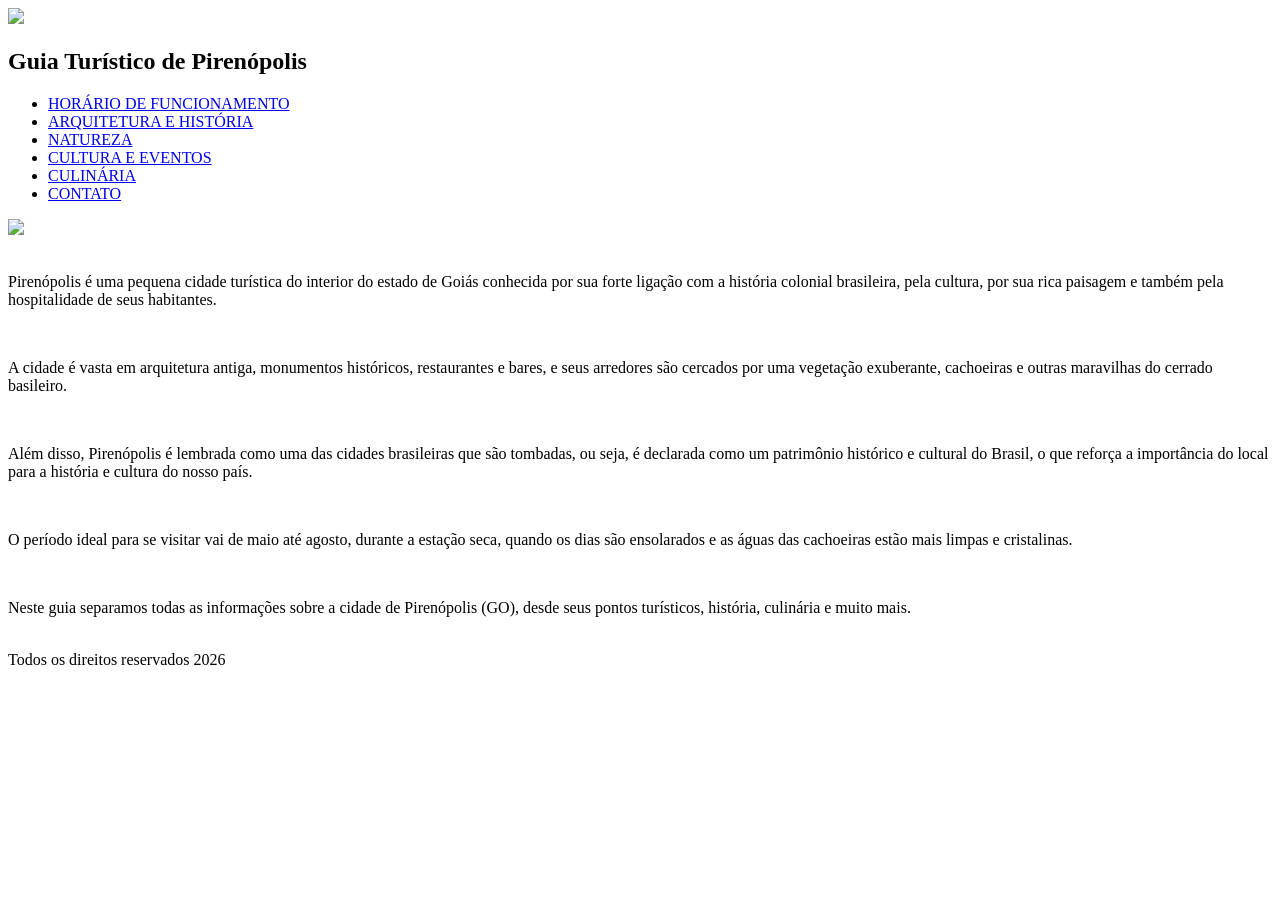
==== index.html @ 8a69f648 "Add files via upload" ====
<!DOCTYPE html>
<html lang="pt-br">
<head>
    <meta charset="UTF-8">
    <meta name="viewport" content="width=device-width, initial-scale=1.0">
    <title>Pirenópolis/Início</title>
    <link href="img/turismo.png" rel="icon">
    <link rel="stylesheet" href="css/style.css">
</head>
<body>
    <header>
       
        <nav>
            <img src="img/turismo.png" width="5%" class="logo">
            <h1>Guia Turístico de Pirenópolis</h1>
            <ul class="menu">
                <li><a href="horario_funcionamento.html">HORÁRIO DE FUNCIONAMENTO</a></li>
                <li><a href="arquitetura_historia.html">ARQUITETURA E HISTÓRIA</a></li>
                <li><a href="natureza.html">NATUREZA</a></li>
                <li><a href="cultura.html">CULTURA E EVENTOS</a></li>
                <li><a href="culinaria.html">CULINÁRIA</a></li>
                <li><a href="contato.html">CONTATO</a></li>
            </ul>
        </nav>
    </header>
    <main>     
        <img src="img/entrada.jpeg" width="1850vh">  
        <br>
        <br>
        <p>Pirenópolis é uma pequena cidade turística do interior do estado de Goiás conhecida por sua forte ligação com a história colonial brasileira, pela cultura, por sua rica paisagem e também pela hospitalidade de seus habitantes.</p>
        <br>
        <p>A cidade é vasta em arquitetura antiga, monumentos históricos, restaurantes e bares, e seus arredores são cercados por uma vegetação exuberante, cachoeiras e outras maravilhas do cerrado basileiro.  </p>
        <br>
        <p>Além disso, Pirenópolis é lembrada como uma das cidades brasileiras que são tombadas, ou seja, é declarada como um patrimônio histórico e cultural do Brasil, o que reforça a importância do local para a história e cultura do nosso país.</p>
        <br>
        <p>O período ideal para se visitar vai de maio até agosto, durante a estação seca, quando os dias são ensolarados e as águas das cachoeiras estão mais limpas e cristalinas.</p>
        <br>
        <p>Neste guia separamos todas as informações sobre a cidade de Pirenópolis (GO), desde seus pontos turísticos, história, culinária e muito mais.</p>   
        <br> 
    </main>  
     <div>
    <footer>
        Todos os direitos reservados 2026
    </footer>
    </div>
</body>
</html>
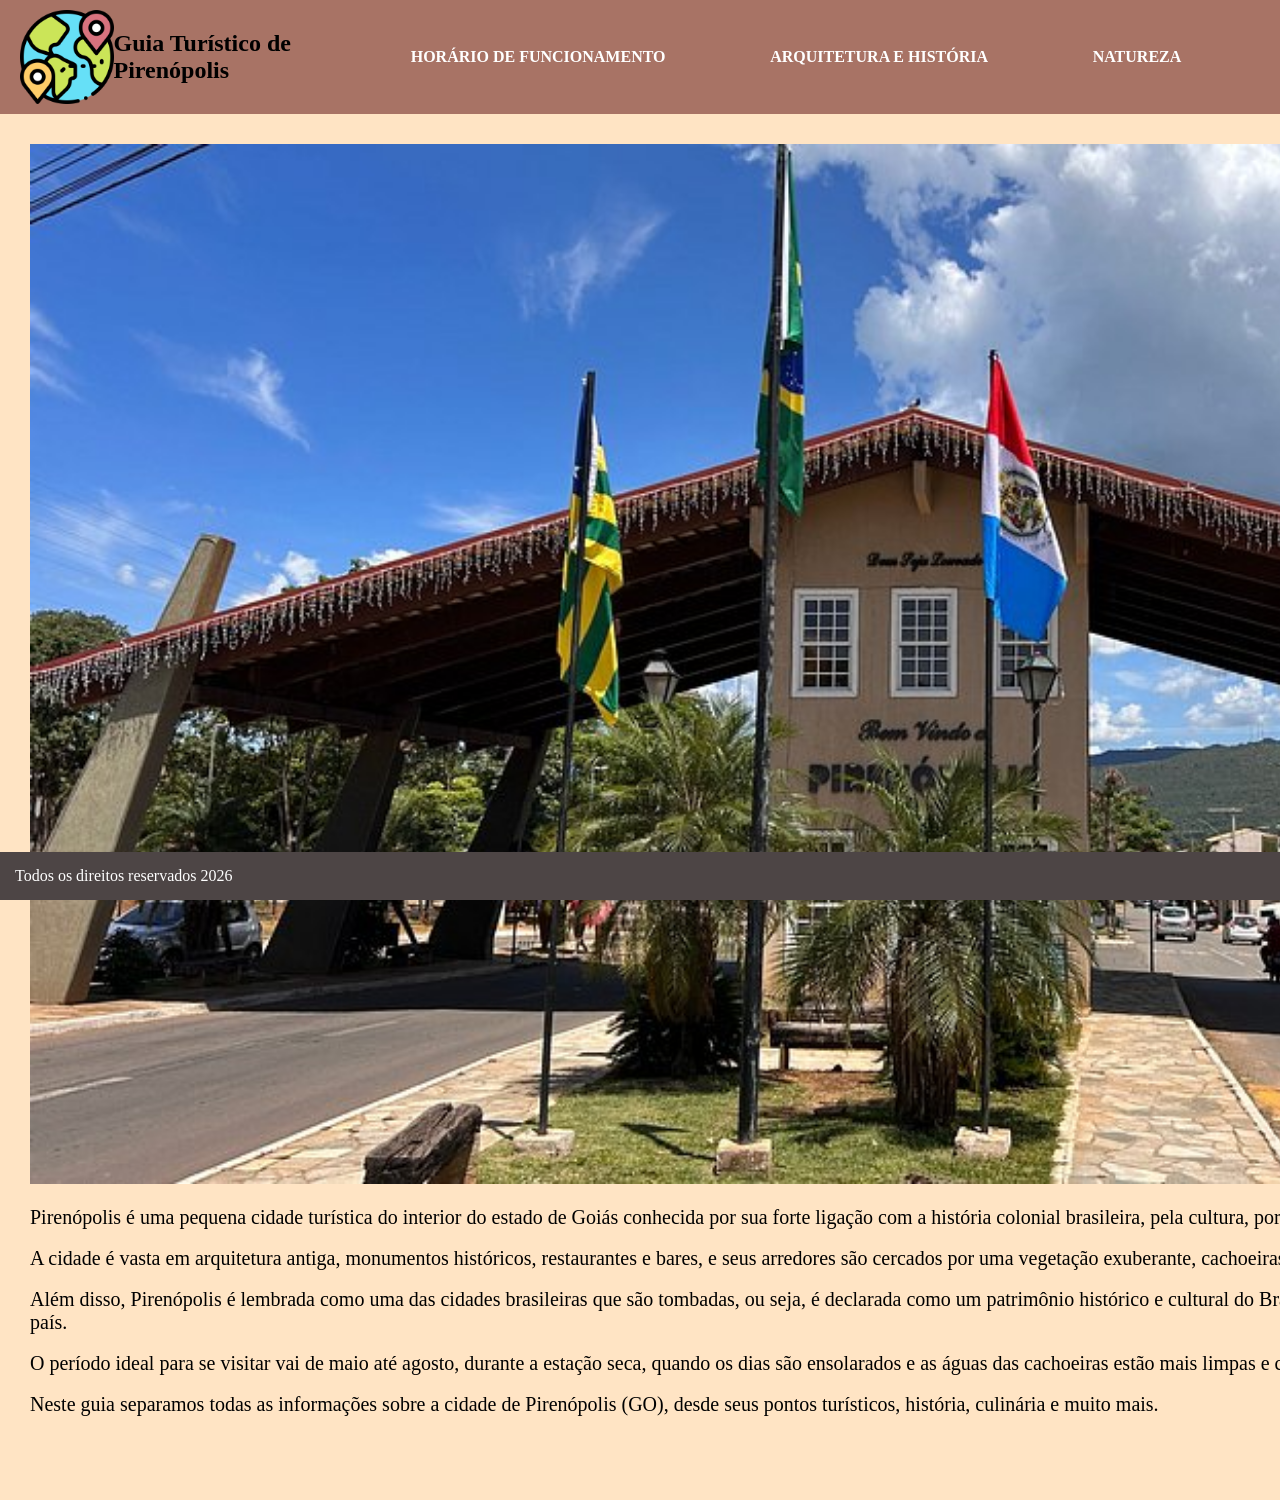
==== commit b18788d5: "Add files via upload" ====
--- a/index.html
+++ b/index.html
@@ -37,6 +37,8 @@
         <br>
         <p>Neste guia separamos todas as informações sobre a cidade de Pirenópolis (GO), desde seus pontos turísticos, história, culinária e muito mais.</p>   
         <br> 
+        <br>
+        <br>
     </main>  
      <div>
     <footer>
--- a/css/style.css
+++ b/css/style.css
@@ -0,0 +1,61 @@
+*{
+    padding: 0;
+    margin: 0;
+}
+
+body{
+    display: grid;
+    background-position: center;
+    background-color: bisque;
+}
+
+nav{
+    background-color: rgba(95, 21, 21, 0.541);
+    display: flex;
+    align-items: center;
+    justify-content: space-between; 
+    padding: 10px 20px; 
+}
+
+main{
+    background-color: bisque;
+    align-items: center;
+    justify-content: center;
+    padding: 30px;
+}
+
+footer{
+    display: flex;
+    justify-content: space-between;
+    align-items: center;
+    background-color: rgb(77, 69, 69);
+    color: #fff;
+    position: fixed;
+    bottom: 0;
+    width: 100%;
+    padding: 15px;
+    box-sizing: border-box;
+}
+
+.menu{
+    display: flex;
+    justify-content: space-around;
+    list-style: none;
+    width: 100%;
+}
+
+.menu li a{
+    text-decoration: none;
+    color: #ffffff;
+    font-weight: 600;
+    border-radius: 20px;
+    justify-content: space-around;
+}
+
+.menu li a:hover{
+    color: darkgreen;
+}
+
+p{
+    font-size: 20px;
+}
